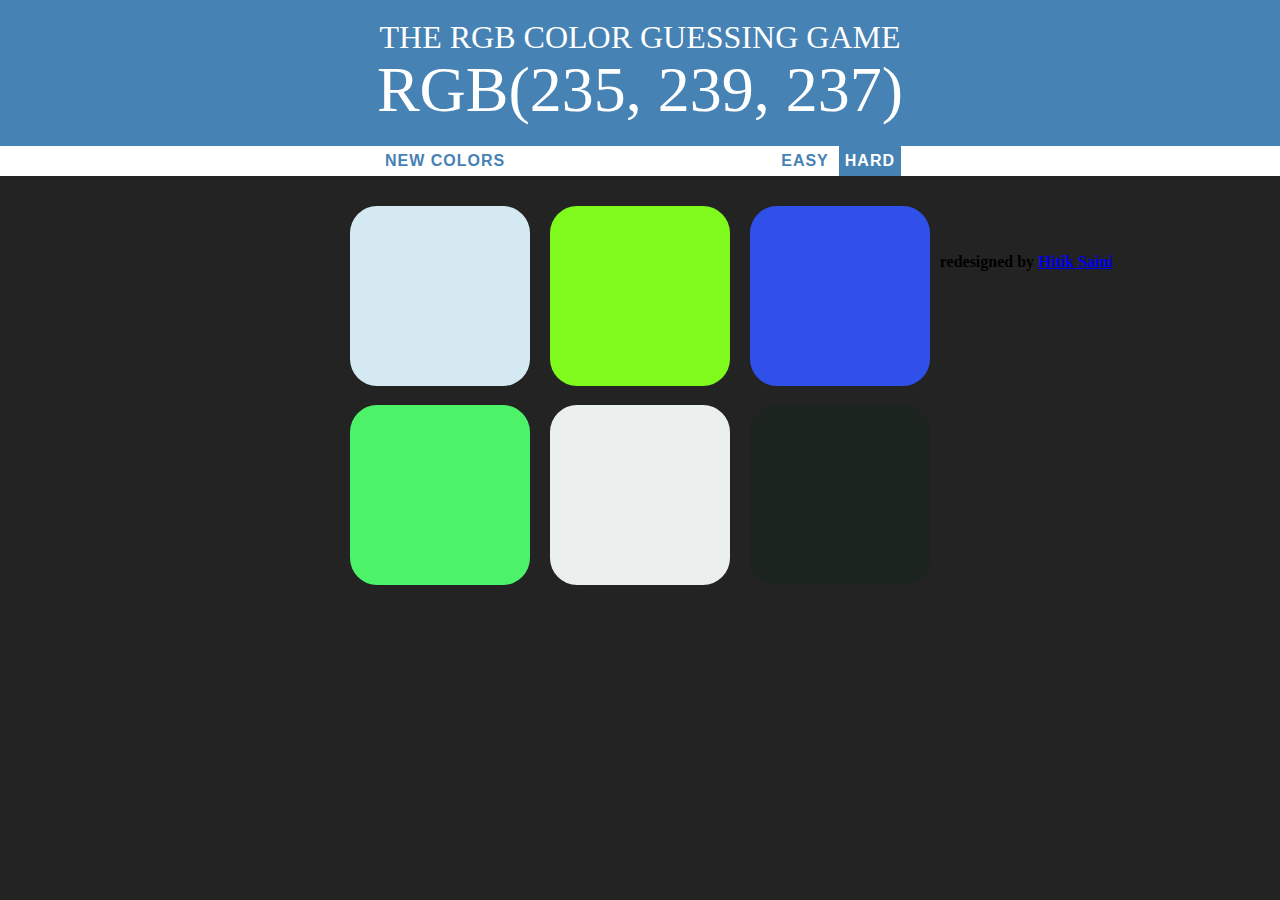
==== Guess the Color Game/index.html @ a72cd04e "color game" ====
<!DOCTYPE html>
<html lang="en" dir="ltr">
  <head>
    <meta charset="utf-8">
    <title> JavaScript Calculator</title>
    <link rel="preconnect" href="https://fonts.gstatic.com">
    <link href="https://fonts.googleapis.com/css2?family=Russo+One&display=swap" rel="stylesheet">
    <link rel="stylesheet" href="style.css">
  </head>
  <body>
    <h1>The RGB Color Guessing Game
    	<br>
    	<span id="colorDisplay">RGB</span>
    </h1>

    <div id="stripe">
    	<button id="reset">New Colors</button>
    	<span id="message"></span>
    	<button id="easyButton">Easy</button>
    	<button id="hardButton"class="selected">Hard</button>

    </div>
    	<div id="container">
    		<div class="square"></div>
    		<div class="square"></div>
    		<div class="square"></div>
    		<div class="square"></div>
    		<div class="square"></div>
    		<div class="square"></div>
    	</div>
<br>
<br>
    <h4>redesigned by <a href="https://hitik20.tech/">Hitik Saini</a> </h4>
    <script src="app.js"></script>
  </body>
</html>
---- Guess the Color Game/style.css ----
body {
	background-color:  #232323;
	margin: 0;
	font-family: "Montserrat", "Avenir";
}

.square {
	width: 30%;
	background: purple;
	padding-bottom: 30%;
	float: left;
	margin: 1.66%;
	border-radius: 15%;
	transition: background 0.6s;
	-webkit-transition: background 0.6s;
	-moz-transition: background 0.6s;
}

#container {
	margin: 20px auto;
	max-width: 600px;
}

h1 {
	text-align: center;
	line-height: 1.1;
	font-weight: normal;
	color: white;
	background: steelblue;
	margin: 0;
	text-transform: uppercase;
	padding-top: 20px;
	padding-bottom: 20px;
}

#colorDisplay {
	font-size: 200%;
}


#stripe {
	background: white;
	height: 30px;
	text-align: center;
	color: black;
}

.selected {
	color: white;
	background: steelblue;
}

button {
	border: none;
	background: none;
	text-transform: uppercase;
	height: 100%;
	font-weight: 700;
	color: steelblue;
	letter-spacing: 1px;
	font-size: inherit;
	transition: all 0.3s;
	-webkit-transition: all 0.3s;
	-moz-transition: all 0.3s;
	outline: none;
}

#message {
	display: inline-block;
	width: 20%;
}

button:hover {
	color: white;
	background: steelblue;
}
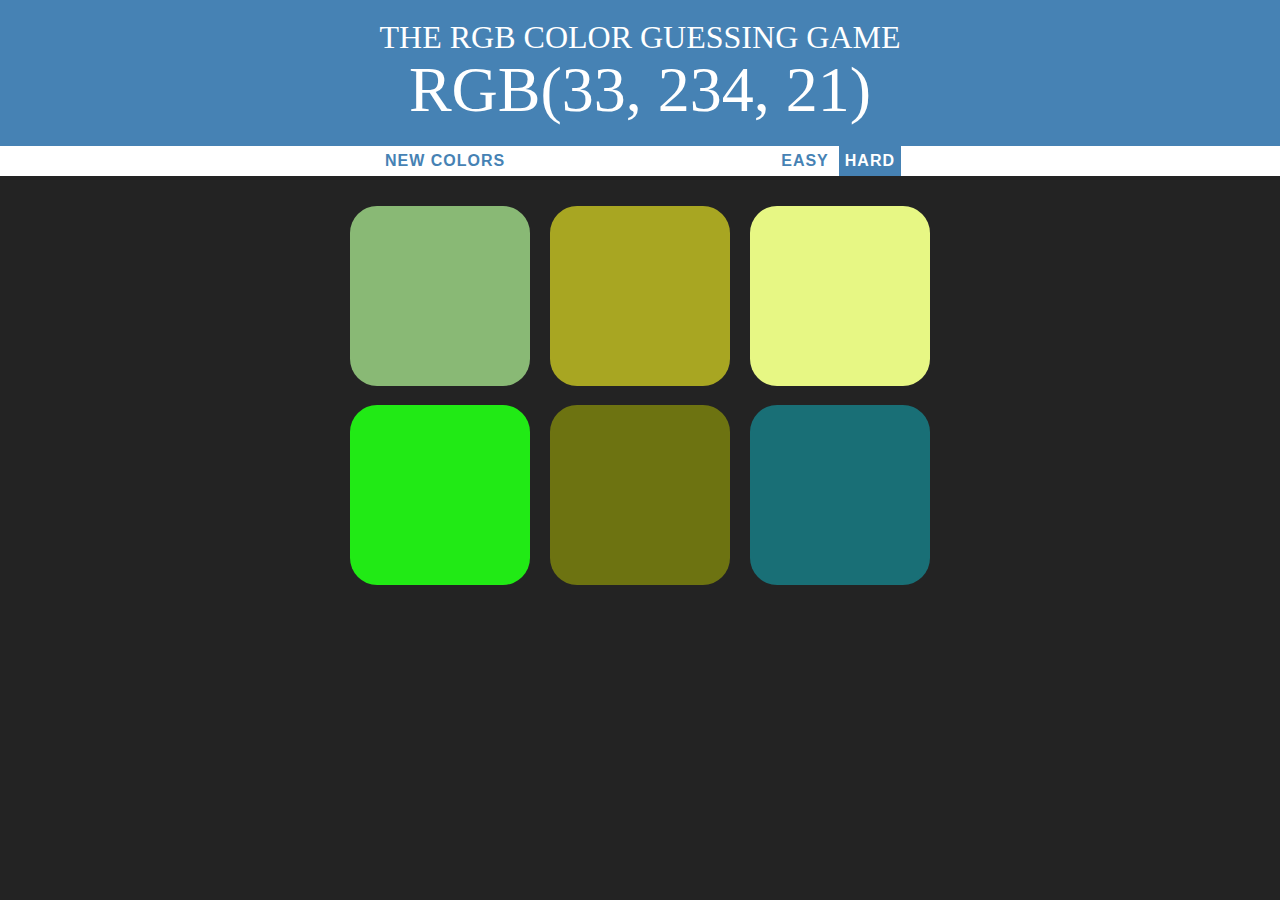
==== commit 6a91d9b9: "Update index.html" ====
--- a/Guess the Color Game/index.html
+++ b/Guess the Color Game/index.html
@@ -2,7 +2,7 @@
 <html lang="en" dir="ltr">
   <head>
     <meta charset="utf-8">
-    <title> JavaScript Calculator</title>
+    <title>Color Guess</title>
     <link rel="preconnect" href="https://fonts.gstatic.com">
     <link href="https://fonts.googleapis.com/css2?family=Russo+One&display=swap" rel="stylesheet">
     <link rel="stylesheet" href="style.css">
@@ -29,8 +29,6 @@
     		<div class="square"></div>
     	</div>
 <br>
-<br>
-    <h4>redesigned by <a href="https://hitik20.tech/">Hitik Saini</a> </h4>
     <script src="app.js"></script>
   </body>
 </html>
